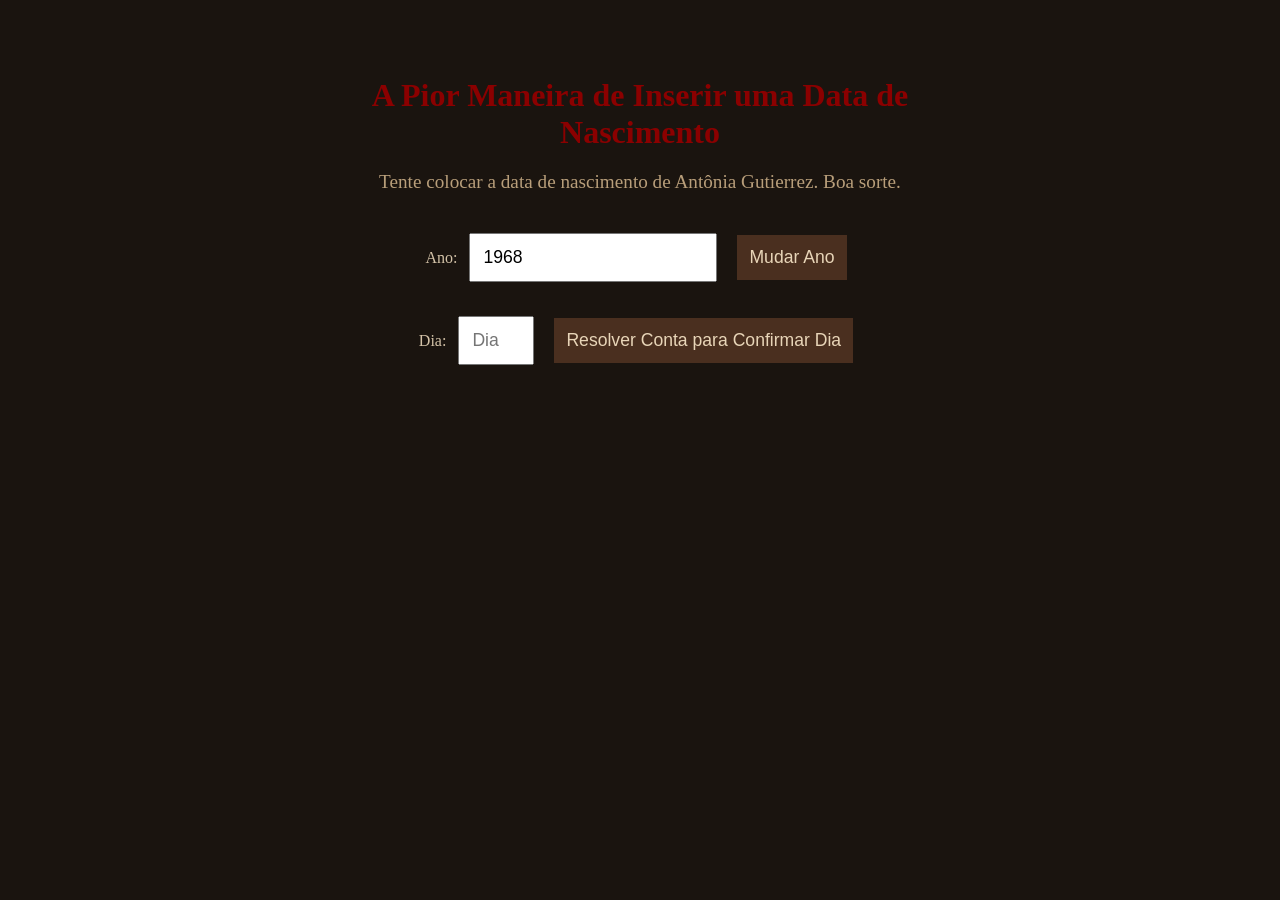
==== data_paia/index.html @ fcbe107d "Organização em pastas e atividade do volume." ====
<!DOCTYPE html>
<html lang="pt-br">
<head>
    <meta charset="UTF-8">
    <meta name="viewport" content="width=device-width, initial-scale=1.0">
    <title>A Pior Data de Nascimento do Mundo</title>
    <link rel="stylesheet" href="style.css">
</head>
<body>

    <div class="container">
        <h1>A Pior Maneira de Inserir uma Data de Nascimento</h1>
        <p class="descricao">Tente colocar a data de nascimento de Antônia Gutierrez. Boa sorte.</p>

        <form id="form-data">
            <label>Ano:</label>
            <input type="number" id="ano" value="1968" readonly>
            
            <button type="button" id="btn-mudar-ano">Mudar Ano</button>

            <br><br>

            <label>Dia:</label>
            <input type="number" id="dia" placeholder="Dia" min="1" max="31">
            
            <button type="button" id="btn-resolver-conta">Resolver Conta para Confirmar Dia</button>

            <div id="conta-container" class="hidden">
                <p id="conta-texto"></p>
                <input type="number" id="resposta-conta" placeholder="Resposta">
                <button type="button" id="btn-confirmar-conta">Confirmar</button>
            </div>

            <br><br>

            <button type="button" id="btn-salvar" class="hidden">Salvar Data no Banco</button>
        </form>

        <div id="mensagem" class="hidden"></div>
    </div>

    <script src="db.js"></script>
    <script src="controller.js"></script>
</body>
</html>
---- data_paia/style.css ----
body {
    font-family: 'Georgia', serif;
    background-color: #1a140f;
    color: #d4c3a8;
    text-align: center;
    padding: 3rem;
}

.container {
    max-width: 700px;
    margin: 0 auto;
}

h1 {
    color: #8b0000;
    margin-bottom: 1rem;
}

.descricao {
    font-size: 1.2rem;
    margin-bottom: 2rem;
    color: #b89e7a;
}

input, button {
    padding: 12px;
    margin: 8px;
    font-size: 1.1rem;
}

button {
    background-color: #4a2f1f;
    color: #e8d5b8;
    border: none;
    cursor: pointer;
}

button:hover {
    background-color: #8b0000;
}

.hidden {
    display: none;
}

#mensagem {
    margin-top: 2rem;
    font-size: 1.3rem;
    color: #8b0000;
}
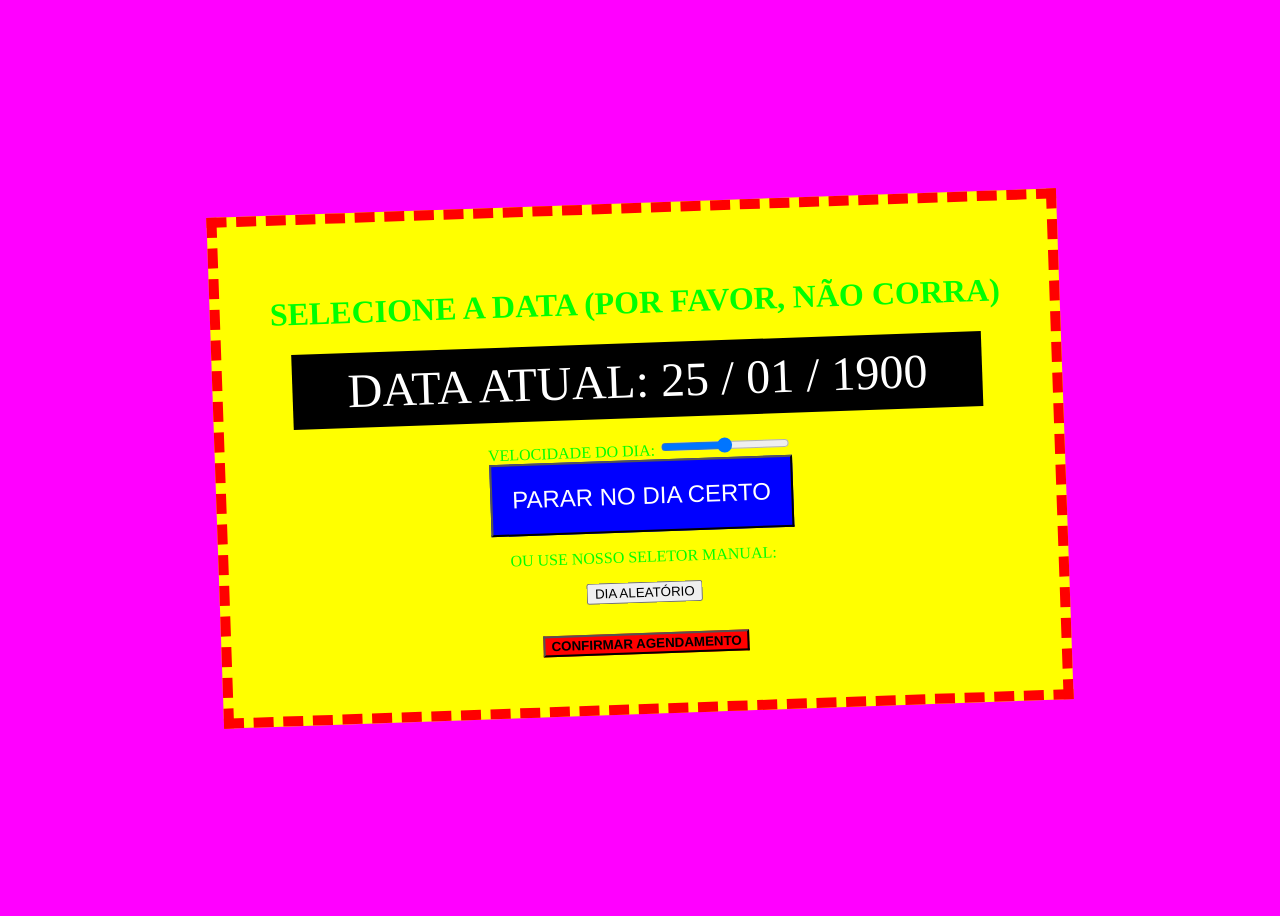
==== commit 59454e8a: "Atividade seleção de data completa" ====
--- a/data_paia/index.html
+++ b/data_paia/index.html
@@ -2,44 +2,34 @@
 <html lang="pt-br">
 <head>
     <meta charset="UTF-8">
-    <meta name="viewport" content="width=device-width, initial-scale=1.0">
-    <title>A Pior Data de Nascimento do Mundo</title>
+    <title>SISTEMA DE DATAS 2.0 PREMIUM LUXE</title>
     <link rel="stylesheet" href="style.css">
 </head>
 <body>
+    <div class="chaos-container">
+        <h1>SELECIONE A DATA (POR FAVOR, NÃO CORRA)</h1>
+        
+        <div class="display">
+            DATA ATUAL: <span id="data-display">01 / 01 / 1900</span>
+        </div>
 
-    <div class="container">
-        <h1>A Pior Maneira de Inserir uma Data de Nascimento</h1>
-        <p class="descricao">Tente colocar a data de nascimento de Antônia Gutierrez. Boa sorte.</p>
-
-        <form id="form-data">
-            <label>Ano:</label>
-            <input type="number" id="ano" value="1968" readonly>
-            
-            <button type="button" id="btn-mudar-ano">Mudar Ano</button>
-
-            <br><br>
-
-            <label>Dia:</label>
-            <input type="number" id="dia" placeholder="Dia" min="1" max="31">
-            
-            <button type="button" id="btn-resolver-conta">Resolver Conta para Confirmar Dia</button>
-
-            <div id="conta-container" class="hidden">
-                <p id="conta-texto"></p>
-                <input type="number" id="resposta-conta" placeholder="Resposta">
-                <button type="button" id="btn-confirmar-conta">Confirmar</button>
+        <div class="controls">
+            <div class="control-group">
+                <label>VELOCIDADE DO DIA:</label>
+                <input type="range" id="speed-slider" min="1" max="100" value="50">
             </div>
 
-            <br><br>
+            <button id="btn-stop" class="evil-button">PARAR NO DIA CERTO</button>
+        </div>
 
-            <button type="button" id="btn-salvar" class="hidden">Salvar Data no Banco</button>
-        </form>
+        <div class="manual-entry">
+            <p>OU USE NOSSO SELETOR MANUAL:</p>
+            <button id="btn-random" class="jump-button">DIA ALEATÓRIO</button>
+        </div>
 
-        <div id="mensagem" class="hidden"></div>
+        <button id="btn-submit" onclick="alert('Erro: O fuso horário de Marte não foi detectado.')">CONFIRMAR AGENDAMENTO</button>
     </div>
 
-    <script src="db.js"></script>
     <script src="controller.js"></script>
 </body>
 </html>
--- a/data_paia/style.css
+++ b/data_paia/style.css
@@ -1,50 +1,52 @@
 body {
-    font-family: 'Georgia', serif;
-    background-color: #1a140f;
-    color: #d4c3a8;
-    text-align: center;
-    padding: 3rem;
+    background-color: #ff00ff;
+    font-family: "Comic Sans MS", "Comic Sans", cursive;
+    color: #00ff00;
+    display: flex;
+    justify-content: center;
+    align-items: center;
+    height: 100vh;
+    overflow: hidden;
 }
 
-.container {
-    max-width: 700px;
-    margin: 0 auto;
+.chaos-container {
+    background: #ffff00;
+    padding: 50px;
+    border: 10px dashed red;
+    transform: rotate(-2deg);
+    text-align: center;
 }
 
-h1 {
-    color: #8b0000;
-    margin-bottom: 1rem;
+.display {
+    font-size: 3rem;
+    background: black;
+    color: white;
+    margin: 20px;
+    padding: 10px;
 }
 
-.descricao {
-    font-size: 1.2rem;
-    margin-bottom: 2rem;
-    color: #b89e7a;
+.evil-button {
+    padding: 20px;
+    font-size: 1.5rem;
+    cursor: wait;
+    background: blue;
+    color: white;
 }
 
-input, button {
-    padding: 12px;
-    margin: 8px;
-    font-size: 1.1rem;
+.jump-button {
+    position: relative;
+    transition: all 0.1s;
 }
 
-button {
-    background-color: #4a2f1f;
-    color: #e8d5b8;
-    border: none;
-    cursor: pointer;
+#btn-submit {
+    margin-top: 30px;
+    background: red;
+    font-weight: bold;
 }
 
-button:hover {
-    background-color: #8b0000;
-}
-
-.hidden {
-    display: none;
-}
-
-#mensagem {
-    margin-top: 2rem;
-    font-size: 1.3rem;
-    color: #8b0000;
+/* O botão que foge */
+#btn-submit:hover {
+    position: absolute;
+    top: calc(Math.random() * 80vh);
+    left: calc(Math.random() * 80vw);
 }
